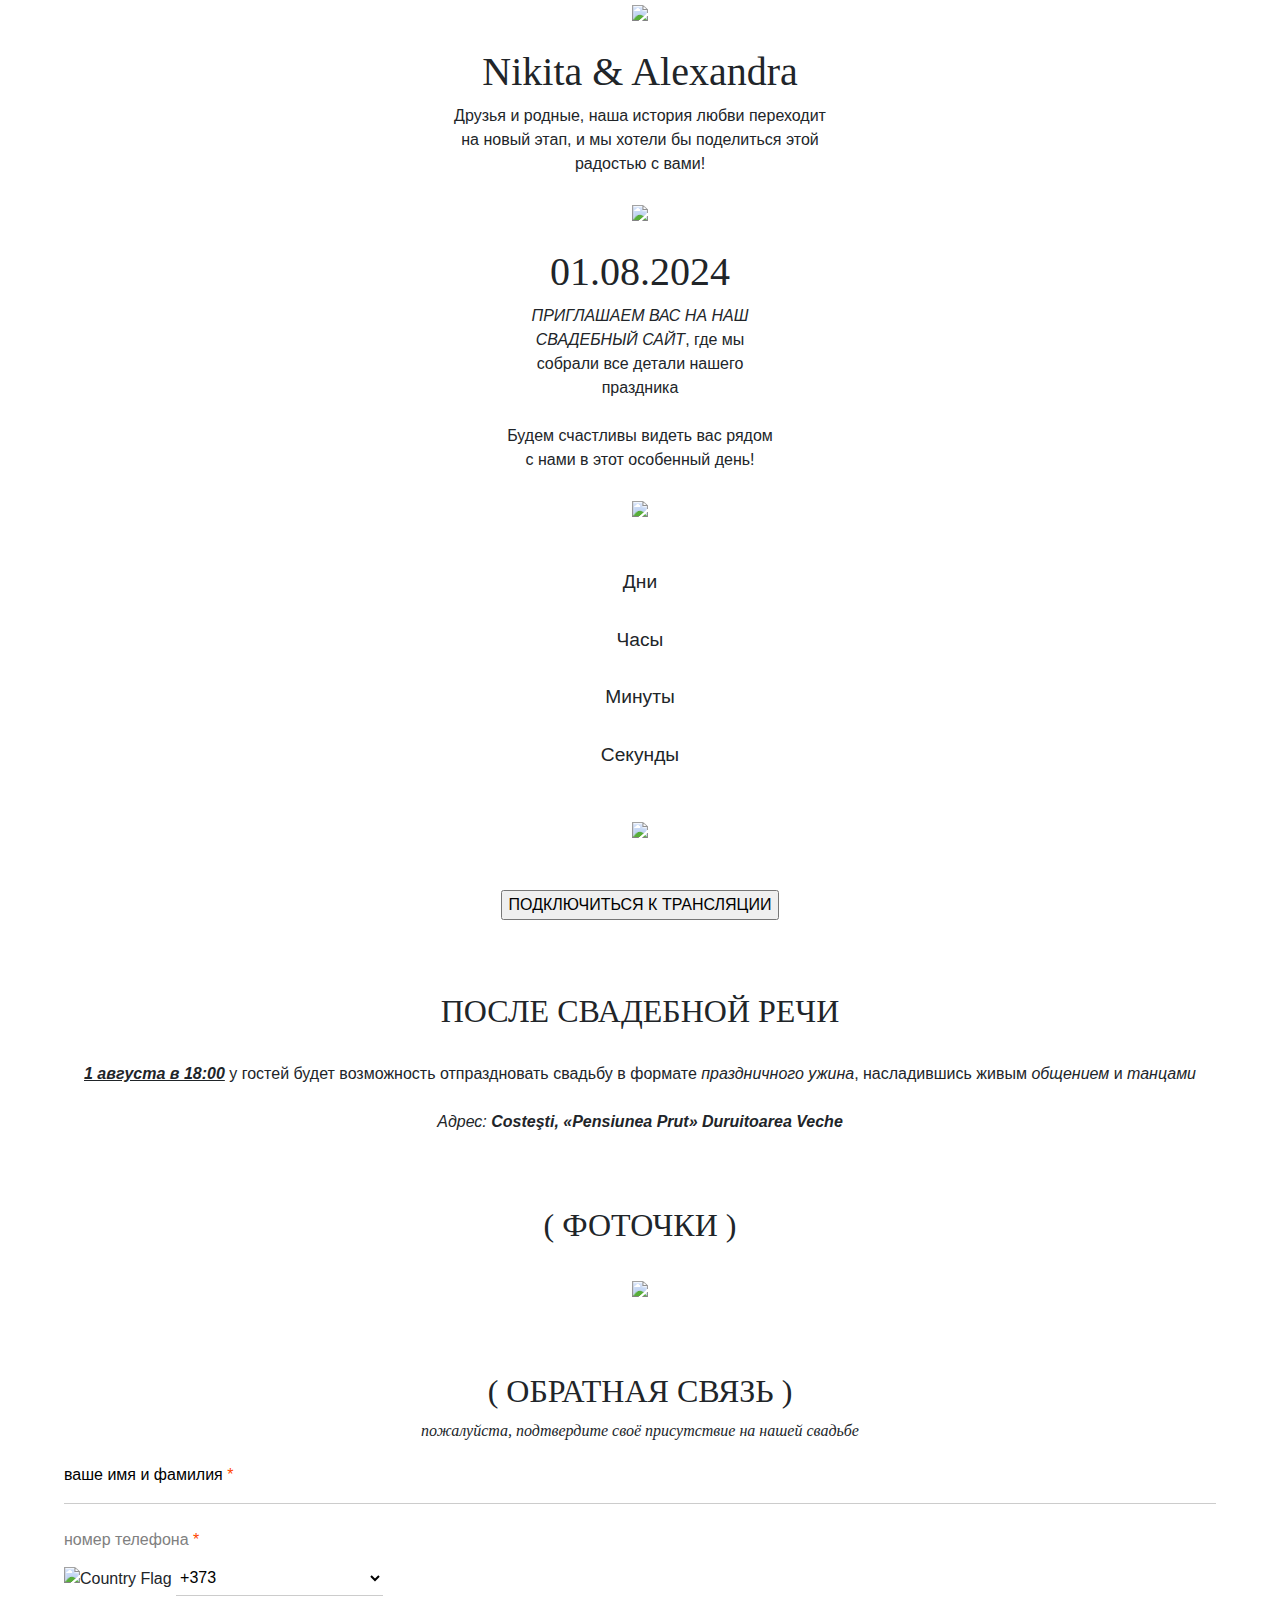
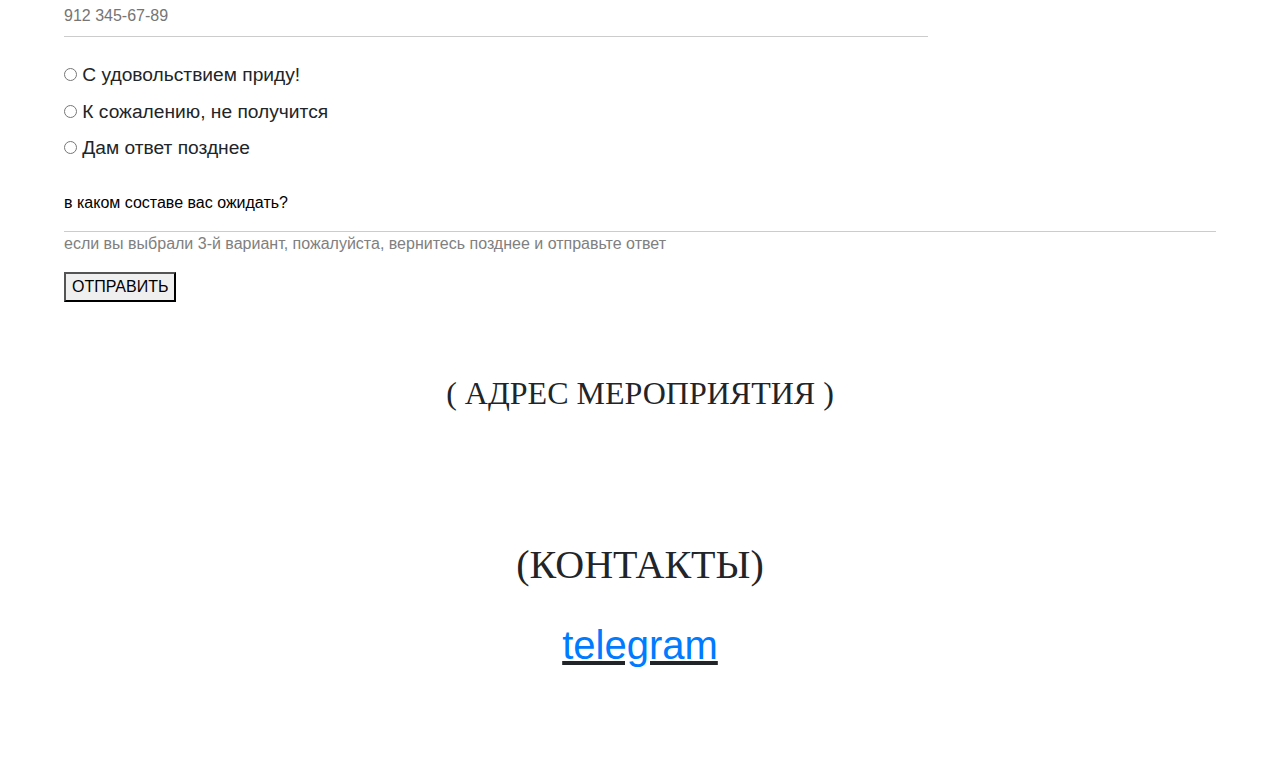
==== src/main/resources/templates/main.html @ e1fe4f75 "First commit" ====
<!DOCTYPE html>
<html lang="en">

<head>
    <meta charset="UTF-8">
    <title>Nikita&Alexandra</title>
    <meta name="viewport" content="width=device-width, initial-scale=1">
    <link rel="stylesheet" type="text/css" href="/css/site.css"/>
    <link rel="shortcut icon" href="/css/images/lil-heart.png" />
    <!--    <link  rel="stylesheet" type="text/css" href="site.css"/>-->

    <!-- Bootstrap 4 -->

    <link rel="stylesheet" href="https://maxcdn.bootstrapcdn.com/bootstrap/4.1.0/css/bootstrap.min.css">
    <script src="https://ajax.googleapis.com/ajax/libs/jquery/3.3.1/jquery.min.js"></script>
    <script src="https://maxcdn.bootstrapcdn.com/bootstrap/4.1.0/js/bootstrap.min.js"></script>
    <link rel="stylesheet" href="https://maxcdn.bootstrapcdn.com/bootstrap/4.1.0/css/bootstrap.min.css">
    <script src="https://ajax.googleapis.com/ajax/libs/jquery/3.3.1/jquery.min.js"></script>
    <script src="https://maxcdn.bootstrapcdn.com/bootstrap/4.1.0/js/bootstrap.min.js"></script>
    <!--  <script src="https://api-maps.yandex.ru/1.1/index.xml" type="text/javascript"></script>-->
    <script src="https://api-maps.yandex.ru/2.1/?apikey=ab05b7ce-3a0c-47ef-96dc-64ae53b77736&lang=ru_RU">
    </script>
    <script src="https://cdnjs.cloudflare.com/ajax/libs/inputmask/5.0.5/inputmask.min.js"></script>
    <script src="https://unpkg.com/imask"></script>
    <!-- -->
    <style>
        .input-container {
            position: relative;
            margin-top: 20px;
            width: 100%;
        }

        .input-container input {
            border: none;
            border-bottom: 1px solid #ccc;
            outline: none;
            width: 100%;
            font-size: 16px;
            padding: 8px 0;
            background: none;
        }

        .input-container label {
            position: absolute;
            top: 0;
            left: 0;
            font-size: 16px;
            color: black;
            transition: 0.3s ease all;
            pointer-events: none;
            transform-origin: left top;
        }

        .input-container input:focus + label,
        .input-container input:not(:placeholder-shown) + label {
            top: -20px;
            font-size: 12px;
            color: #000;
        }

        .phone-container {
            position: relative;
            width: 100%;
        }

        .phone-container input {
            border: none;
            border-bottom: 1px solid #ccc;
            outline: none;
            width: 75%;
            font-size: 16px;
            padding: 8px 0;
            background: none;
        }

        .phone-container select {
            border: none;
            border-bottom: 1px solid #ccc;
            outline: none;
            width: 18%;
            font-size: 16px;
            padding: 8px 0;
            background: none;
        }

        .phone-container label {
            position: absolute;
            top: 0;
            left: 0;
            font-size: 16px;
            color: #999;
            transition: 0.3s ease all;
            pointer-events: none;
            transform-origin: left top;
        }

        .phone-container input:focus + label,
        .phone-container input:not(:placeholder-shown) + label {
            top: -20px;
            font-size: 12px;
            color: #000;
        }
    </style>
</head>



<body>

<!--<div id="carouselExampleControls" class="carousel slide" data-ride="carousel">-->
<!--    <div class="carousel-inner">-->
<!--        <div class="carousel-item active">-->
<!--            <img class="d-block w-100" src="/css/images/doglist1.jpg">-->
<!--        </div>-->
<!--        <div class="carousel-item">-->
<!--            <img class="d-block w-100" src="/css/images/doglist2.jpg">-->
<!--        </div>-->
<!--        &lt;!&ndash;    <div class="carousel-item">&ndash;&gt;-->
<!--        &lt;!&ndash;      <img class="d-block w-100" src="/css/images/car3.png">&ndash;&gt;-->
<!--        &lt;!&ndash;    </div>&ndash;&gt;-->
<!--    </div>-->
<!--    <a class="carousel-control-prev" href="#carouselExampleControls" role="button" data-slide="prev">-->
<!--        <span class="carousel-control-prev-icon" aria-hidden="true"></span>-->
<!--        <span class="sr-only">Previous</span>-->
<!--    </a>-->
<!--    <a class="carousel-control-next" href="#carouselExampleControls" role="button" data-slide="next">-->
<!--        <span class="carousel-control-next-icon" aria-hidden="true"></span>-->
<!--        <span class="sr-only">Next</span>-->
<!--    </a>-->
<!--</div>-->

<!--<div class="mainimage">-->
<!--    <img src="/css/images/sn1.jpg"/>-->
<!--</div>-->

<center>
    <!--    <img class="main-image" src="/css/images/sn1.jpg">-->
    <img class="main-image" src="/css/images/sa-main.jpg">
</center>

<center>
    <br />
    <h1 style="font-family: 'Snell Roundhand Script';"><font class="title-text">Nikita & Alexandra</font></h1>
    <a><font>Друзья и родные, наша история любви переходит<br />на новый этап, и мы хотели бы поделиться этой<br>радостью с вами! </font> </a>
    <br />
</center>

<br>

<center>
    <img class="heart" src="/css/gifs/heart.gif" width="250" />
</center>

<center>
    <br>
    <h1 style="font-family: 'Snell Roundhand Script';"><font class="blue-text">01.08.2024</font></h1>
    <a><font><i>ПРИГЛАШАЕМ ВАС НА НАШ<br><span class="blue-text">СВАДЕБНЫЙ САЙТ</span></i>, где мы<br>собрали все детали нашего<br>праздника</font> </a>
    <br><br>
    <a>Будем счастливы видеть вас рядом<br>с нами в этот особенный день!</a>
    <br><br>
</center>

<center>
    <!--<img class="small-image" src="/css/images/sn2.jpg">-->
    <img class="small-image" src="/css/images/sa-small.png">
</center>

<br><br>


<div class="div-100">
    <center>
        <a><big>
            <div id="countdown">
                <div class="time-section">
                    <div class="label">Дни</div>
                    <span id="days"></span>
                </div>
                <br>
                <div class="time-section">
                    <div class="label">Часы</div>
                    <span id="hours"></span>
                </div>
                <br>
                <div class="time-section">
                    <div class="label">Минуты</div>
                    <span id="minutes"></span>
                </div>
                <br>
                <div class="time-section">
                    <div class="label">Секунды</div>
                    <span id="seconds"></span>
                </div>
            </div>
        </big></a>
    </center>
    <script type="text/javascript">
        function countdown() {
            const eventDate = new Date("August 1, 2024 13:00:00").getTime();
            const now = new Date().getTime();
            const distance = eventDate - now;

            if (distance > 0) {
                const days = Math.floor(distance / (1000 * 60 * 60 * 24));
                const hours = Math.floor((distance % (1000 * 60 * 60 * 24)) / (1000 * 60 * 60));
                const minutes = Math.floor((distance % (1000 * 60 * 60)) / (1000 * 60));
                const seconds = Math.floor((distance % (1000 * 60)) / 1000);

                document.getElementById("days").innerText = days;
                document.getElementById("hours").innerText = hours;
                document.getElementById("minutes").innerText = minutes;
                document.getElementById("seconds").innerText = seconds;
            } else {
                document.getElementById("countdown").innerHTML = "Event has passed!";
            }
        }

        setInterval(countdown, 1000);
    </script>
</div>





<br>





<center>
    <div class="div-90">
        <br>
<!--        <h2 style="font-family: 'Avenir Next Cyr';"><font class="blue-text">ПРИГЛАШАЕМ НА РЕЧЬ</font></h2>-->
<!--        <br>-->
<!--        <div class="wrapper">-->
<!--            <div>-->
<!--                <div>-->
<!--                    &lt;!&ndash;                    <a><img src="/css/images/sn-left.jpg" alt="" class="leftpic" width="50%" ismap></a>&ndash;&gt;-->
<!--                    <a><img src="/css/images/sa-left.png" alt="" class="leftpic" width="50%" ismap></a>-->
<!--                </div>-->

<!--                <div class="rightinfo">-->

<!--                    <small>-->
<!--                        <a><strong><u><i>1 августа в 13:00</i></u></strong> по адресу <span class="blue-text">str. Mihai Eminescu, Rîşcani</span> будет произнесена свадебная речь, основанная на Библии.-->
<!--                            Чтобы ее прослушать используйте цифры для входа. Просим подключиться заранее (за 15 минут):</a>-->
<!--                        <div class="numbers-div">-->
<!--                            <h6 style="font-family: 'Avenir Next Cyr';" class="blue-text"><i>207 326 8731</i></h6>-->
<!--                            <h6 style="font-family: 'Avenir Next Cyr';">129399</h6>-->
<!--                        </div>-->
<!--                        <a>(или по кнопке ниже)</a>-->
<!--                    </small>-->
<!--                </div>-->
<!--            </div>-->
<!--        </div>-->


        <img class="call-img" src="/css/images/callimg.png">

        <br><br><br>

        <form action="https://jworg.zoom.us/j/2073268731?pwd=VDBCOUdham1RSXBxSnYwVEhHSUtrZz09">
            <input type="submit" class="blue-button" value="ПОДКЛЮЧИТЬСЯ К ТРАНСЛЯЦИИ" />
        </form>

        <br><br>
    </div>
</center>







<center>
    <div class="div-100">
        <br>
        <h2 style="font-family: 'Avenir Next Cyr';"><font class="blue-text">ПОСЛЕ СВАДЕБНОЙ РЕЧИ</font></h2>
        <br>
        <div class="div-100-image">
            <div class="div-90-text">
                <a><strong><u><i>1 августа в 18:00</i></u></strong> у гостей будет возможность отпраздновать свадьбу в формате
                    <span class="blue-text"><i>праздничного ужина</i></span>, насладившись живым <span class="blue-text"><i>общением</i></span>
                    и <span class="blue-text"><i>танцами</i></span></a>
                <br><br>
                <a><i><span class="blue-text">Адрес:</span> <strong>Costeşti, «Pensiunea Prut» Duruitoarea Veche</strong></i></a>
            </div>
        </div>
    </div>
</center>


<br><br>


<center>
    <div class="div-100">
        <br>
        <h2 style="font-family: 'Avenir Next Cyr';"><font class="blue-text">( ФОТОЧКИ )</font></h2>
        <br>
        <div class="div-90">
            <img class="desk-img" src="/css/images/desk.png">
        </div>
    </div>
</center>



<br><br>


<!--<center>-->
<!--    <div class="div-100">-->
<!--        <br>-->
<!--        <h2 style="font-family: 'Avenir Next Cyr';"><font class="blue-text">( ВОПРОСЫ )</font></h2>-->
<!--        <br>-->

<!--        <div class="div-90">-->
<!--        <form action="">-->
<!--            <input type="submit" class="blue-question-button" value="Можно ли прийти на роспись?" />-->
<!--        </form>-->
<!--        <form action="">-->
<!--            <input type="submit" class="blue-question-button" value="Будет ли дресс-код?" />-->
<!--        </form>-->
<!--        <form action="">-->
<!--            <input type="submit" class="blue-question-button" value="Можно ли поучавствоать в программе?" />-->
<!--        </form>-->
<!--        <form action="">-->
<!--            <input type="submit" class="blue-question-button" value="Что подарить?" />-->
<!--        </form>-->
<!--        </div>-->
<!--    </div>-->
<!--</center>-->



<!--<br><br>-->














<!--<div class="div-100">-->

<!--    <center>-->
<!--        <div class="div-90">-->
<!--            <br>-->
<!--            <h2 style="font-family: 'Avenir Next Cyr';"><font class="blue-text">( ОБРАТНАЯ СВЯЗЬ )</font></h2>-->
<!--            <h7 style="font-family: 'Avenir Next Cyr';"><font class="blue-text"><i>пожалуйста, подтвердите своё присутствие на нашей свадьбе</i></font></h7>-->
<!--            <br>-->
<!--        </div>-->
<!--    </center>-->
<!--    <div class="div-100" style="padding-left: 5%; padding-right: 5%;">-->
<!--        <div class="input-container">-->
<!--            <input type="text" id="name" name="name" placeholder=" " required>-->
<!--            <label for="name"><a>ваше имя и фамилия <span style="color: orangered">*</span> </a></label>-->

<!--        </div>-->

<!--        <br>-->

<!--        <label for="phone"><a style="color: gray;">номер телефона <span style="color: orangered">*</span> </a></label>-->
<!--        <div class="phone-container">-->
<!--            <div class="country-code" style="display: inline;">-->
<!--                &lt;!&ndash;                <img style="width: 5%;" src="https://img.icons8.com/?size=100&id=15528&format=png&color=000000" alt="Russia">&ndash;&gt;-->
<!--                <img style="width: 5%;" src="https://img.icons8.com/?size=100&id=CmtUskf2eS68&format=png&color=000000" alt="Russia">-->
<!--                <a>-->
<!--                    <select id="country-code" name="country-code">-->
<!--                        <option value="+373">+373</option>-->
<!--                        <option value="+7">+7</option>-->
<!--                        <option value="+1">+1</option>-->
<!--                        <option value="+44">+44</option>-->
<!--                        &lt;!&ndash; Add more country codes as needed &ndash;&gt;-->
<!--                    </select>-->
<!--                </a>-->
<!--            </div>-->
<!--            <div style="display: inline;">-->
<!--                <a><input type="text" id="phone" name="phone" placeholder="912 345-67-89" required></a>-->
<!--            </div>-->
<!--        </div>-->

<!--        <br>-->

<!--        <label>-->
<!--            <input type="radio" name="response" value="yes" required>-->
<!--            <a><big>С удовольствием приду!</big></a>-->
<!--        </label>-->
<!--        <br>-->
<!--        <label>-->
<!--            <input type="radio" name="response" value="no" required>-->
<!--            <a><big>К сожалению, не получится</big></a>-->
<!--        </label>-->
<!--        <br>-->
<!--        <label>-->
<!--            <input type="radio" name="response" value="later" required>-->
<!--            <a><big>Дам ответ позднее</big></a>-->
<!--        </label>-->

<!--            <br>-->

<!--        <div class="input-container">-->
<!--            <input type="text" id="comment" name="comment" placeholder=" " required>-->
<!--            <label for="comment"><a>в каком составе вас ожидать?</a></label>-->
<!--        </div>-->

<!--        <p><a style="color: gray;">если вы выбрали 3-й вариант, пожалуйста, вернитесь позднее и отправьте ответ</a></p>-->
<!--        <form action="https://google.com">-->
<!--            <input type="submit" class="blue-button" value="ОТПРАВИТЬ" />-->
<!--        </form>-->
<!--    </div>-->

<!--</div>-->



<form action="/requests/create" method="post" th:object="${request}">
<div class="div-100">

    <center>
        <div class="div-90">
            <br>
            <h2 style="font-family: 'Avenir Next Cyr';"><font class="blue-text">( ОБРАТНАЯ СВЯЗЬ )</font></h2>
            <h7 style="font-family: 'Avenir Next Cyr';"><font class="blue-text"><i>пожалуйста, подтвердите своё присутствие на нашей свадьбе</i></font></h7>
            <br>
        </div>
    </center>
    <div class="div-100" style="padding-left: 5%; padding-right: 5%;">
        <div class="input-container">
            <input type="text" id="name" name="name" placeholder=" " th:field="*{nameSurname}" required>
            <label for="name"><a>ваше имя и фамилия <span style="color: orangered">*</span> </a></label>

        </div>

        <br>

        <label for="phone"><a style="color: gray;">номер телефона <span style="color: orangered">*</span> </a></label>
        <div class="phone-container">
            <div class="country-code" style="display: inline;">
                <!--                <img style="width: 5%;" src="https://img.icons8.com/?size=100&id=15528&format=png&color=000000" alt="Russia">-->
                <img style="width: 5%;" id="flag-image" src="https://img.icons8.com/?size=100&id=CmtUskf2eS68&format=png&color=000000" alt="Country Flag">
                <a>
                    <select id="country-code" name="country-code" onchange="changeFlag(this.value)" th:field="*{phoneCode}" required>
                        <option value="+373">+373</option>
                        <option value="+7">+7</option>
                        <option value="+1">+1</option>
                        <option value="+44">+44</option>
                        <!-- Add more country codes as needed -->
                    </select>
                </a>
                <script>
                    function changeFlag(countryCode) {
                        var flagImage = document.getElementById('flag-image');

                        // Здесь можно сделать соответствие между кодом страны и URL изображения флага
                        switch (countryCode) {
                            case "+373":
                                flagImage.src = "https://img.icons8.com/?size=100&id=CmtUskf2eS68&format=png&color=000000";
                                break;
                            case "+7":
                                flagImage.src = "https://img.icons8.com/?size=100&id=15528&format=png&color=000000";
                                break;
                            case "+1":
                                flagImage.src = "https://img.icons8.com/?size=100&id=15532&format=png&color=000000"; // URL для кода +1
                                break;
                            case "+44":
                                flagImage.src = "https://img.icons8.com/?size=100&id=15534&format=png&color=000000"; // URL для кода +44
                                break;
                            // Добавьте дополнительные case для других кодов стран при необходимости
                            default:
                                flagImage.src = "https://img.icons8.com/?size=100&id=CmtUskf2eS68&format=png&color=000000"; // По умолчанию
                        }
                    }
                </script>
            </div>
            <div style="display: inline;">
                <a><input type="text" id="phone" name="phone" placeholder="912 345-67-89" th:field="*{phoneNumber}" required></a>
                <script>
                    var element = document.getElementById('phone');
                    var maskOptions = {
                        mask: '000 000 00-00',
                        lazy: false
                    }
                    var mask = new IMask(element, maskOptions);
                </script>
            </div>
        </div>

        <br>

<!--        <label>-->
<!--            <input type="radio" name="response" value="yes" required>-->
<!--            <a><big>С удовольствием приду!</big></a>-->
<!--        </label>-->
<!--        <br>-->
<!--        <label>-->
<!--            <input type="radio" name="response" value="no" required>-->
<!--            <a><big>К сожалению, не получится</big></a>-->
<!--        </label>-->
<!--        <br>-->
<!--        <label>-->
<!--            <input type="radio" name="response" value="later" required>-->
<!--            <a><big>Дам ответ позднее</big></a>-->
<!--        </label>-->



        <label><input type="radio" th:field="*{requestStatus}" th:value="Yes" required><a><big> С удовольствием приду!</big></a></label> <br>
        <label><input type="radio" th:field="*{requestStatus}" th:value="No" required><a><big> К сожалению, не получится</big></a></label> <br>
        <label><input type="radio" th:field="*{requestStatus}" th:value="Later" required><a><big> Дам ответ позднее</big></a></label> <br>


        <div class="input-container">
            <input type="text" id="comment" name="comment" placeholder=" " th:field="*{structure}" required>
            <label for="comment"><a>в каком составе вас ожидать?</a></label>
        </div>

        <p><a style="color: gray;">если вы выбрали 3-й вариант, пожалуйста, вернитесь позднее и отправьте ответ</a></p>
<!--        <form action="https://google.com">-->
<!--            <input type="submit" class="blue-button" value="ОТПРАВИТЬ" />-->
<!--        </form>-->
        <button type="submit" value="Create" class="blue-button">ОТПРАВИТЬ</button>
    </div>

</div>
</form>








<br><br>


<!--<form action="/requests/create" method="post" th:object="${request}">-->
<!--    <label>Имя и фамилия: <input type="text" th:field="*{nameSurname}" required/></label> <br> <br>-->

<!--    <label>Код страны: <select th:field="*{phoneCode}" required>-->
<!--        <option value="+333">+333</option>-->
<!--        <option value="+7">+7</option>-->
<!--        <option value="+8">+8</option>-->
<!--    </select></label> <br> <br>-->

<!--    <label>Номер телефона:  <input type="text" th:field="*{phoneNumber}" required/></label> <br> <br>-->

<!--    <label>Статус заявки:</label> <br>-->
<!--    <label><input type="radio" th:field="*{requestStatus}" th:value="Yes" required>С удовольствием приду!</label> <br>-->
<!--    <label><input type="radio" th:field="*{requestStatus}" th:value="No" required>К сожалению, не получится</label> <br>-->
<!--    <label><input type="radio" th:field="*{requestStatus}" th:value="Later" required>Дам ответ позднее</label> <br> <br>-->


<!--    <label>Описание: <input type="text" th:field="*{structure}" required/></label> <br> <br>-->
<!--    <button type="submit" value="Create" class="add-btn">Добавить</button> <br><br>-->
<!--</form>-->



<center>
    <div class="div-100">
        <br>
        <h2 style="font-family: 'Avenir Next Cyr';"><font class="blue-text">( АДРЕС МЕРОПРИЯТИЯ )</font></h2>
        <br>

        <div class="wrapper">
            <div>
                <center>
                    <a><font color="darkgray"><small>
                        <div id="map-test" class="map"> </div>
                        <script type="text/javascript">

                            let center = [47.87774040429875, 27.256697507724542]
                            function init(){
                                let map = new ymaps.Map('map-test', {
                                    center: center,
                                    zoom: 15
                                });

                                let placemark = new ymaps.Placemark([47.87774040429875, 27.256697507724542], {
                                    balloonContent: `
            <div class="balloon">
                <div class="balloon_text_block">
                  <div class="balloon_name"><h6><b>«Pensiunea Prut» Duruitoarea Veche</b></h6></div>
                  <div class="balloon_address"><h6>Costeşti</h6></div>
                  <hr>
                  <div class="balloon_text">Duruitoarea Veche Costeşti MD, MD-5618</div>
                </div>
            </div>
            `

                                }, {
                                    iconLayout: 'default#image',
                                    iconImageHref: '/css/images/placelogo.png',
                                    iconImageSize: [25, 25],
                                    iconImageOffset: [-10, -10] // Отступ от центра
                                });

                                map.controls.remove('geolocationControl'); // удаляем геолокацию
                                map.controls.remove('searchControl'); // удаляем поиск
                                map.controls.remove('trafficControl'); // удаляем контроль трафика
                                map.controls.remove('typeSelector'); // удаляем тип
                                map.controls.remove('fullscreenControl'); // удаляем кнопку перехода в полноэкранный режим
                                map.controls.remove('zoomControl'); // удаляем контрол зуммирования
                                map.controls.remove('rulerControl'); // удаляем контрол правил
                                map.behaviors.disable(['scrollZoom']); // отключаем скролл карты (опционально)

                                map.geoObjects.add(placemark);
                            }

                            ymaps.ready(init);
                        </script>
                        <br />

                    </small></font></a>
                </center>
            </div>
        </div>

    </div>
</center>




<br>




<br />

<footer>
    <center>
        <br>
        <h1 style="font-family: 'Avenir Next Cyr';">(КОНТАКТЫ)</h1>
        <br>
        <u><h1><a href="https://web.telegram.org/k/#95846871" class="footertext">telegram</a></h1></u>
        <br>
        <u><h1><a class="footertext">  </a></h1></u>
        <br><br>
        <br>
    </center>
</footer>
</body>
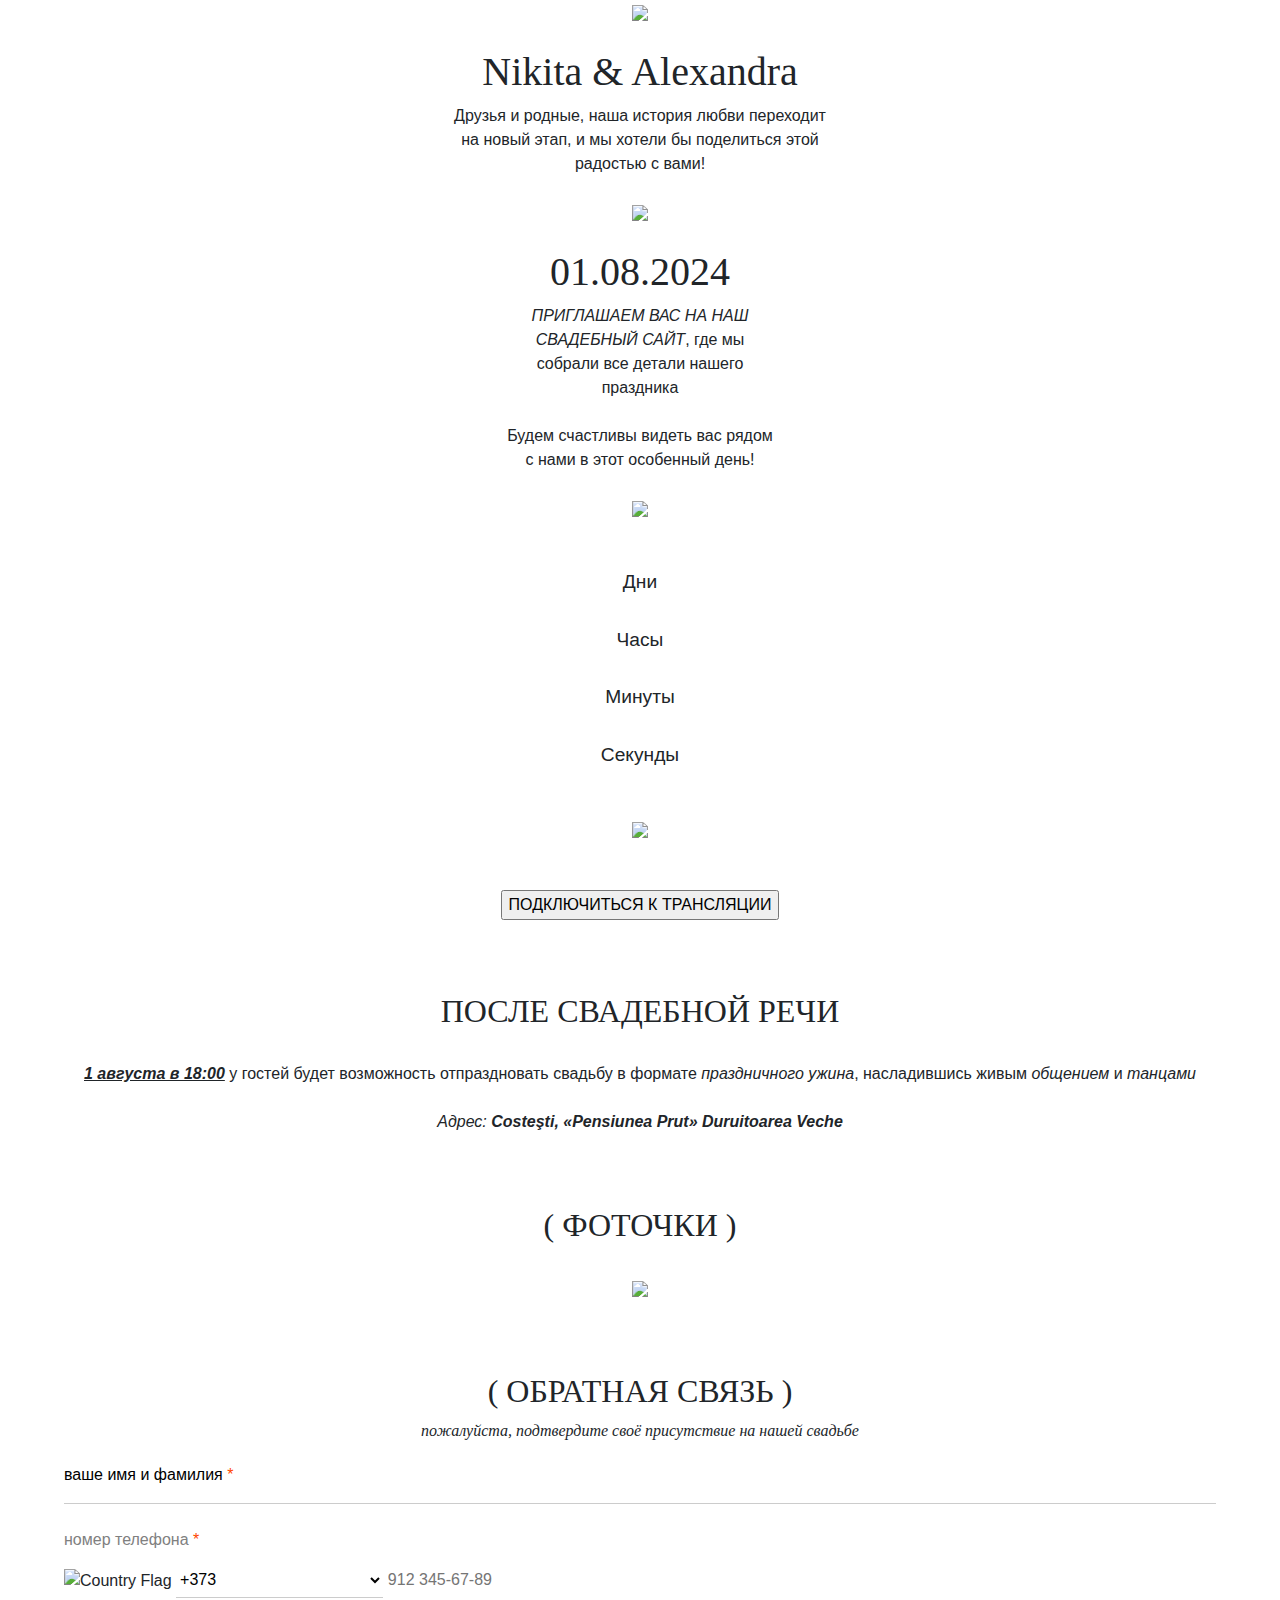
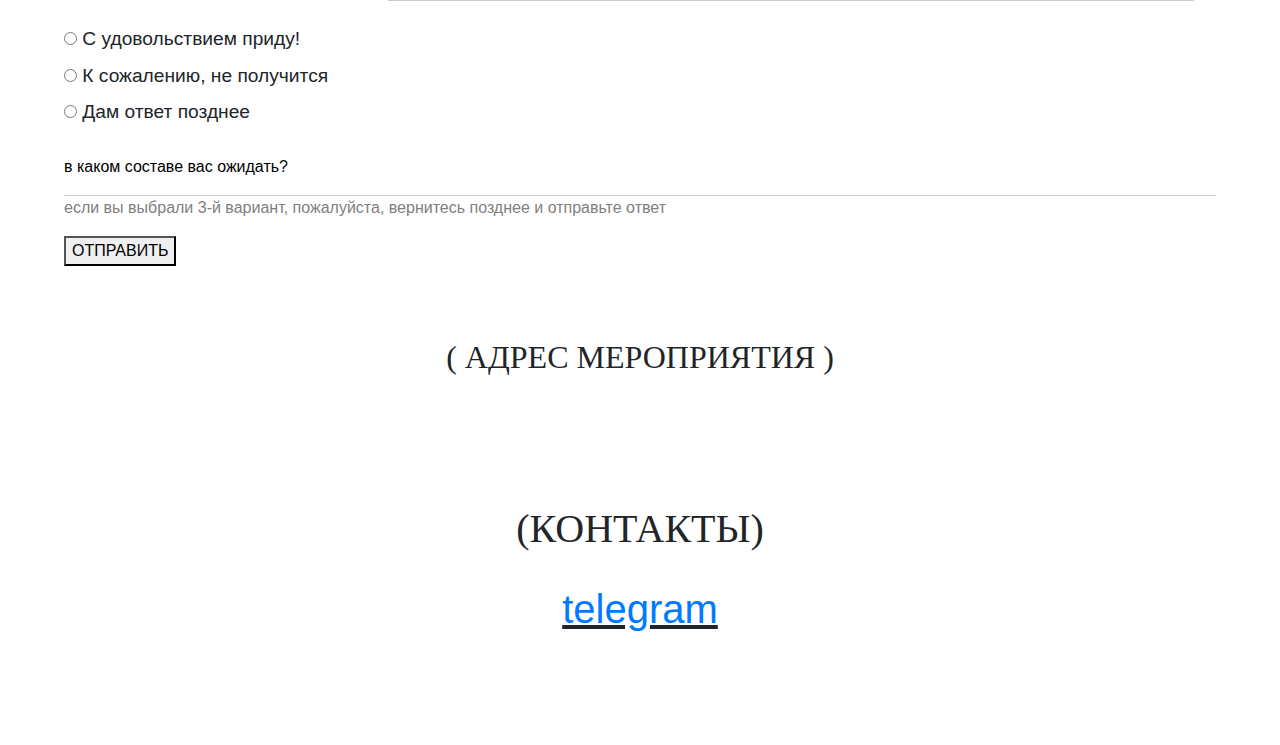
==== commit 84d8561d: "configure datasource 2" ====
--- a/src/main/resources/templates/main.html
+++ b/src/main/resources/templates/main.html
@@ -67,7 +67,7 @@
             border: none;
             border-bottom: 1px solid #ccc;
             outline: none;
-            width: 75%;
+            width: 70%;
             font-size: 16px;
             padding: 8px 0;
             background: none;
@@ -451,7 +451,7 @@
                 <!--                <img style="width: 5%;" src="https://img.icons8.com/?size=100&id=15528&format=png&color=000000" alt="Russia">-->
                 <img style="width: 5%;" id="flag-image" src="https://img.icons8.com/?size=100&id=CmtUskf2eS68&format=png&color=000000" alt="Country Flag">
                 <a>
-                    <select id="country-code" name="country-code" onchange="changeFlag(this.value)" th:field="*{phoneCode}" required>
+                    <select style="color: black;" id="country-code" name="country-code" onchange="changeFlag(this.value)" th:field="*{phoneCode}" required>
                         <option value="+373">+373</option>
                         <option value="+7">+7</option>
                         <option value="+1">+1</option>
